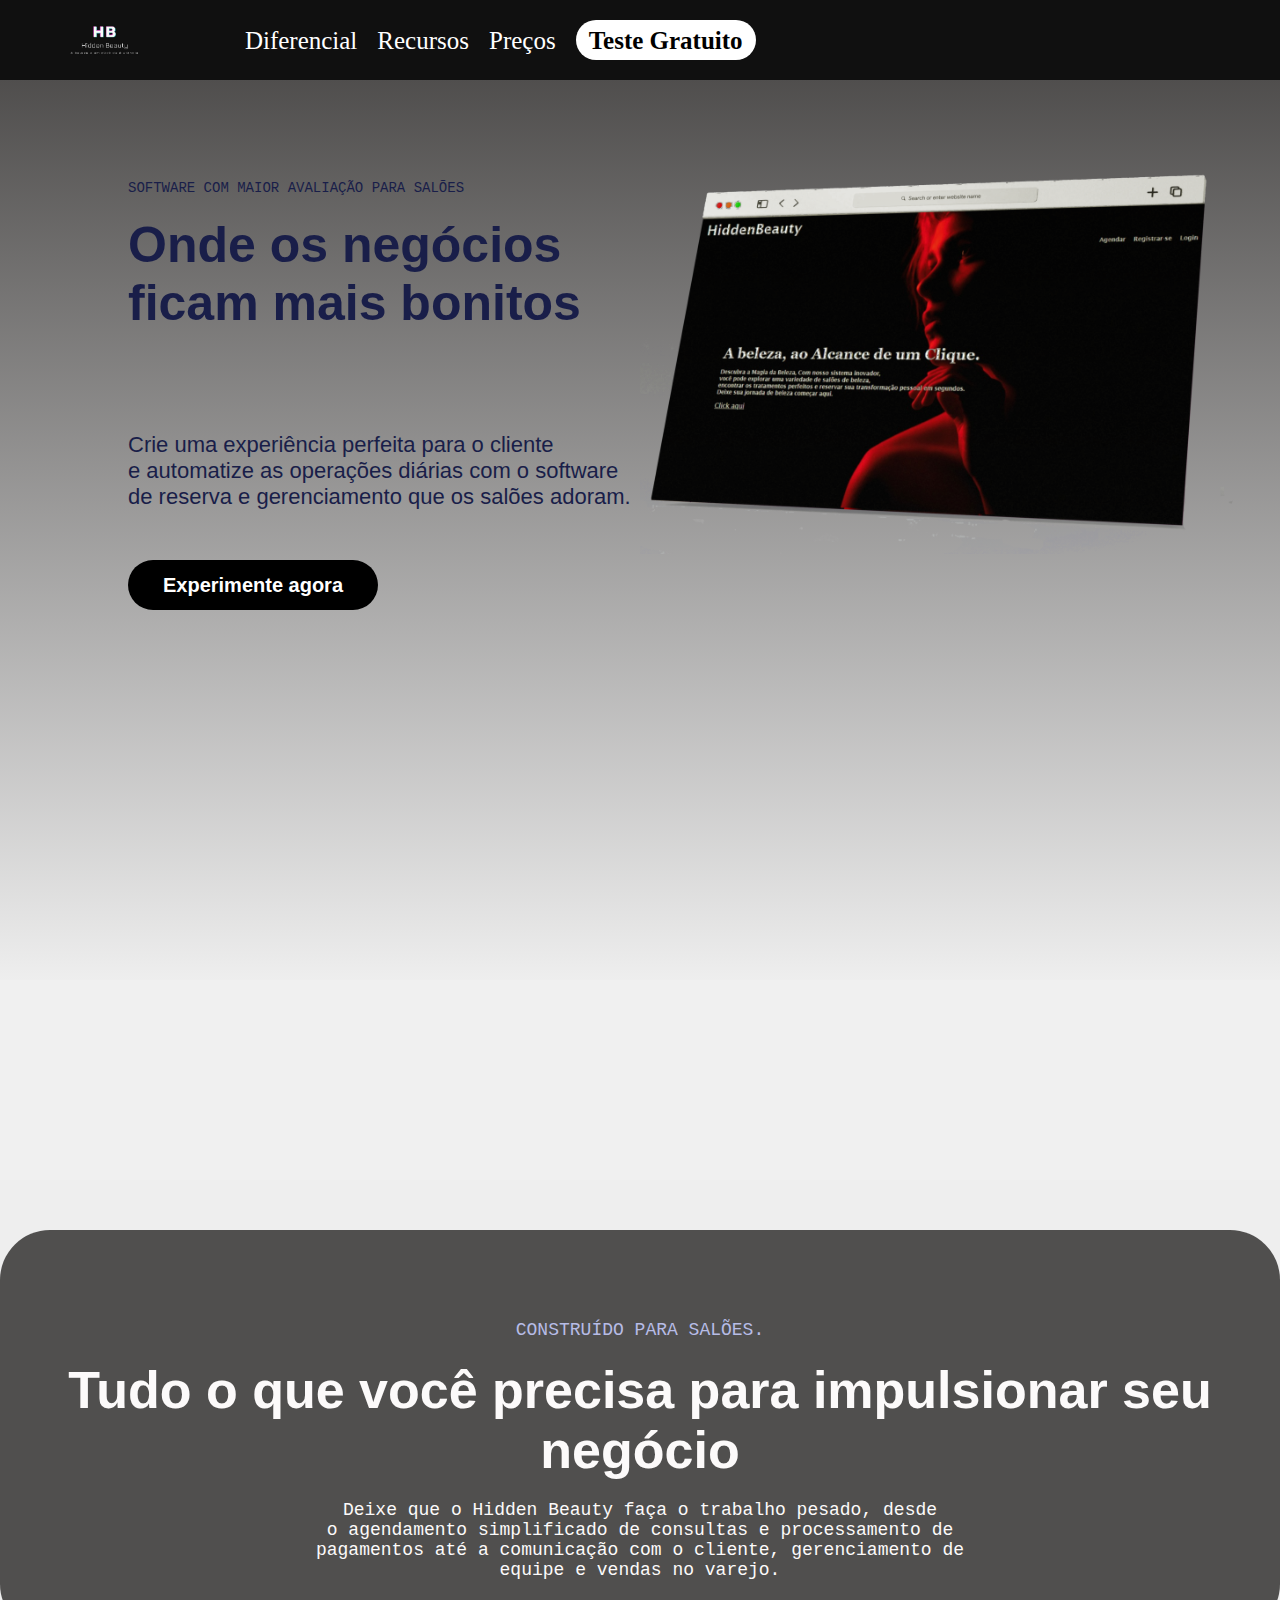
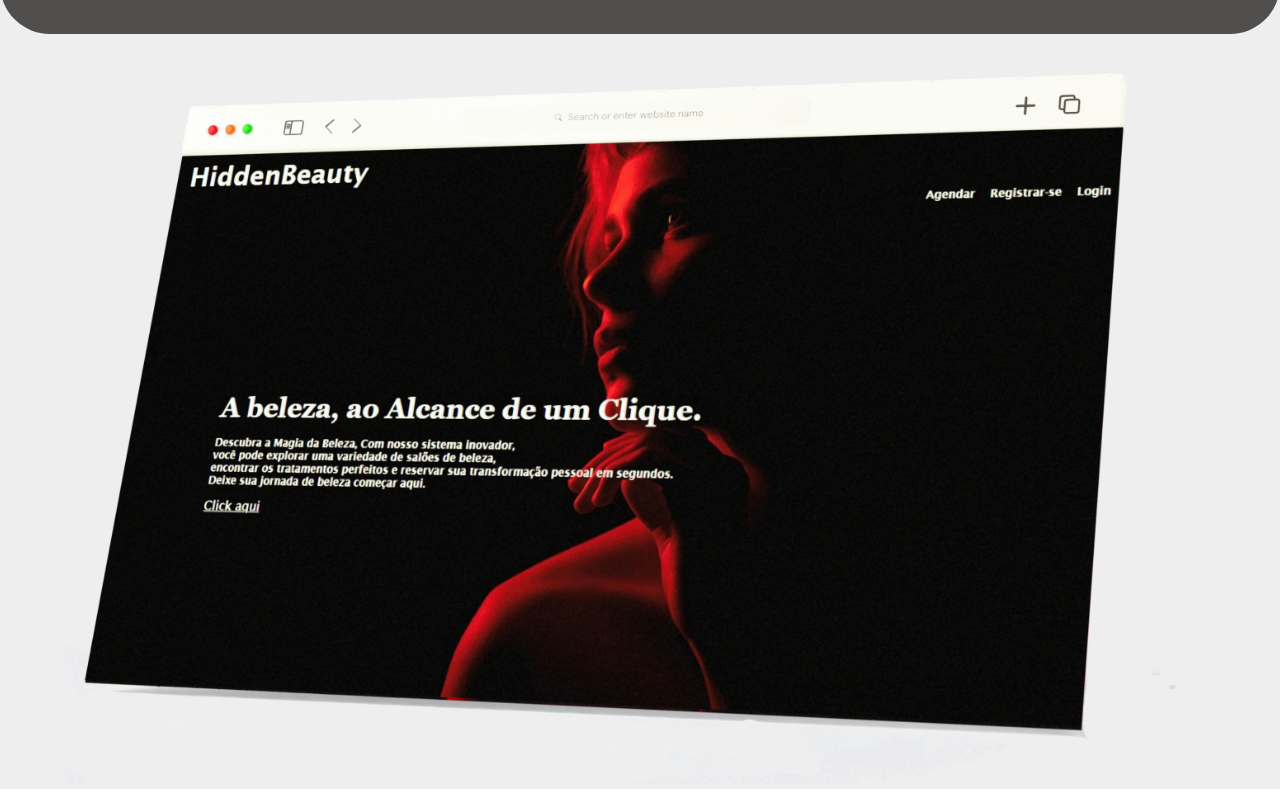
==== index.html @ bb42ccaa "primeiro commit" ====
<!DOCTYPE html>
<html lang="en">
<head>
    <meta charset="UTF-8">
    <meta name="viewport" content="width=device-width, initial-scale=1.0">
    <link rel="icon" href="%PUBLIC_URL%/favicon.ico" />
    <link rel="stylesheet" href='./style.css'/>
    <title>HB | HiddenBeauty</title>
    
</head>
<body>
    <header id="Header">
        <div id="ContentHeader">
            <a href="/index.html"><img id="ImgHeader" src="./assets/Logo.jpeg" alt="logo odf sistem"/></a>
            <nav>
                <a>Diferencial</a>
                <a>Recursos</a>
                <a>Preços</a>
                <a id="TesteGratuito">Teste Gratuito</a>
            </nav>
        </div>
    </header>
    <section id="Primari">
        <div id="TxtPrimari">
            <p>SOFTWARE COM MAIOR AVALIAÇÃO PARA SALÕES</p>
            <h2>Onde os negócios ficam mais bonitos</h2>
            <p id="p2">Crie uma experiência perfeita para o cliente<br/> e automatize as
                operações diárias com o software de reserva e gerenciamento 
                que os salões adoram.
            </p>
            <button id="p3">Experimente agora</button>
        </div>
        <div id="ImgPrimari">
            <img src="./assets/homepropaganda.png" alt="img"/>
        </div>
    </section>
    <div id="Faixas">
        <div class="container">
            <div class="stripe stripe1"></div>
            <div class="stripe stripe2"></div>
          </div>
    </div>
    <section id="Slide">
        <div id="ContendSlide">
            <br/>
            <br/>
            <br/><br/><br/>
            <p>CONSTRUÍDO PARA SALÕES.
            </p>
            <h2>Tudo o que você precisa para impulsionar seu negócio</h2>
            <p id="Sp2">Deixe que o Hidden Beauty faça o trabalho pesado, desde<br/>
                 o agendamento simplificado de consultas e processamento de 
                 <br/>pagamentos até a comunicação com o cliente, gerenciamento de <br/>
                 equipe e vendas no varejo.</p>
                 <br/>
                 <br/>
                 <br/>
        </div>
    </section>
    <div class="slideshow">
        <img src="assets/homepropaganda.png" class="slide" />
        <img src="assets/02.png" class="slide" />
        <img src="assets/03.png" class="slide" />
        <img src="assets/04.png" class="slide" />
        <img src="assets/05.png" class="slide" />
        <img src="assets/06.png" class="slide" />
        <img src="assets/07.png" class="slide" />
    </div>
    <script>
        let currentSlide = 0;
        const slides = document.querySelectorAll('.slide');

        function showSlide(index) {
        slides.forEach((slide, i) => {
            slide.classList.remove('active');
            if (i === index) {
            slide.classList.add('active');
            }
        });
        }

        function nextSlide() {
        currentSlide = (currentSlide + 1) % slides.length;
        showSlide(currentSlide);
        }

        setInterval(nextSlide, 3000); // Muda a cada 2 segundos

        // Inicializar com o primeiro slide ativo
        showSlide(currentSlide);

    </script>
</body>

</html>
---- style.css ----
*{
    margin: 0;
    border: 0;
    padding: 0;
    box-sizing: border-box;
}
body{
    background-color:  #eeeeee;
}
header{
    position: relative;
    background-color: rgba(0, 0, 0, 0.932);
    height: 80px;
}
#ContentHeader {
    width: 90%;
    margin-left: 5%;
    display: flex;
    flex-direction: row;
}
#ImgHeader{
    height: 80px;
}
nav {
    display: flex;
    flex-direction: row;
    justify-content: space-between;
    height: 40px;
    margin-top: 20px;
    margin-left: 100px;
}
nav a {
    padding-top: 7px;
    font-size: 25px;
    font-weight: 500;
    margin-right: 20px;
    color: white;
}
nav a:hover{
    color: rgb(121, 118, 118)
}
#TesteGratuito {
    background-color: white;
    border-radius: 50px;
    color: black;
    text-align: center;
    width: 180px;
    font-weight: 600;
}#TesteGratuito:hover{
    opacity: 50%;
}
@media(max-width: 600px){
    #ContentHeader {
        width: 100%;
    }
    nav {
        margin-left: 0px;
    }
    nav a {
        font-size: 12px;
    }
    #TesteGratuito {
        background-color: white;
        border-radius: 50px;
        color: black;
        text-align: center;
        width: 100px;
        height: 30px;
        font-weight: 900;
        font-size: 18;
    }
}
#Primari {
    background: linear-gradient(to bottom, #353332da, #eeeeee);
    width: 100%;
    height: 100vh;
    display: flex;
    flex-direction: row;
}
#TxtPrimari{
    width: 40%;
    margin-left: 10%;
}#TxtPrimari p {
    margin-top: 100px;
    font-size: 14px;
    color: #191E49;
    font-family: monospace;
}#TxtPrimari h2 {
    margin-top: 20px;
    font-size: 50px;
    color: #191E49;
    font-family: sans-serif;
}#TxtPrimari #p2 {
    font-size: 22px;
    color: #191E49;
    font-family: sans-serif;
    margin-bottom: 50px;
}#TxtPrimari #p3 {
    background-color: black;
    border-radius: 30px;
    width: 250px;
    height: 50px;
    color: white;
    font-size: 20px;
    font-weight: 600;
}#TxtPrimari #p3:hover{
    opacity: 50%;
}
#ImgPrimari{
    width: 40%;
}#ImgPrimari img {
    margin-top: 90px;
    width: 120%;
}
@media(max-width: 800px){
    #Primari {
        display: flex;
        flex-direction: column-reverse;
        height: auto;
    }
    #Primari #TxtPrimari {
        width: 80%;
        margin-left: 10%;
    }#Primari #ImgPrimari {
        margin-top: -50px;
        width: 80%;
        margin-left: 10%;
    }#TxtPrimari p {
        margin-top: 50px;
    }
}
#Faixas {
    background-color: transparent;
    width: 100%;
    display: flex;
    flex-direction: row;
}
/* Estilos básicos do container */
.container {
    position: relative;
    width: 100%;
    height: 200px;
    overflow: hidden; /* Oculta as faixas quando saem da área visível */
    background-color: #f0f0f0;
  }
  
  /* Estilos básicos das faixas */
  .stripe {
    position: absolute;
    width: 100%;
    height: 50px;
    background-color: #353332da; 
    top: 5%; /* Ajusta a posição vertical da primeira faixa */
    left: -100%; /* Inicialmente fora da tela, à esquerda */
    animation: moveStripe 10s linear infinite;
  }
  .stripe2 {
    top: 65%; /* Ajusta a posição vertical da segunda faixa */
    background-color: #d1cccc; /* Cor diferente para a segunda faixa */
    animation-delay: 2.5s; /* Atraso para a segunda faixa começar depois da primeira */
  }
  /* Animação para mover as faixas da esquerda para a direita */
  @keyframes moveStripe {
    0% {
      left: -100%; /* Fora da tela à esquerda */
    }
    100% {
      left: 100%; /* Fora da tela à direita */
    }
  }
  #Slide {
    width: 100%;
    margin-top: 50px;
    background-color: #353332da;
    border-radius: 50px 50px 50px 50px;
}
#Slide p{
    text-align: center;
    font-size: 18px;
    font-family: monospace;
    color: #B7BCE6;
}
#Slide h2 {
    margin-top: 20px;
    text-align: center;
    font-size: 52px;
    font-family: sans-serif;
    color: #FCFAFA;
}
#Slide #Sp2 {
    margin-top: 20px;
    text-align: center;
    color: #FCFAFA;
}
.slideshow {
    margin-top: 30px;
    width: 100%;
    max-width: 600px; /* Ajuste para o tamanho desejado */
    height: 400px; /* Ajuste para o tamanho desejado */
    overflow: hidden;
  }
  
  .slide {
    position: absolute;
    margin-left: 5%;
    width: 90%;
    height: 80%;
    opacity: 0;
    transition: opacity 2s ease-in-out;
  }
  
  .active {
    opacity: 1;
  }
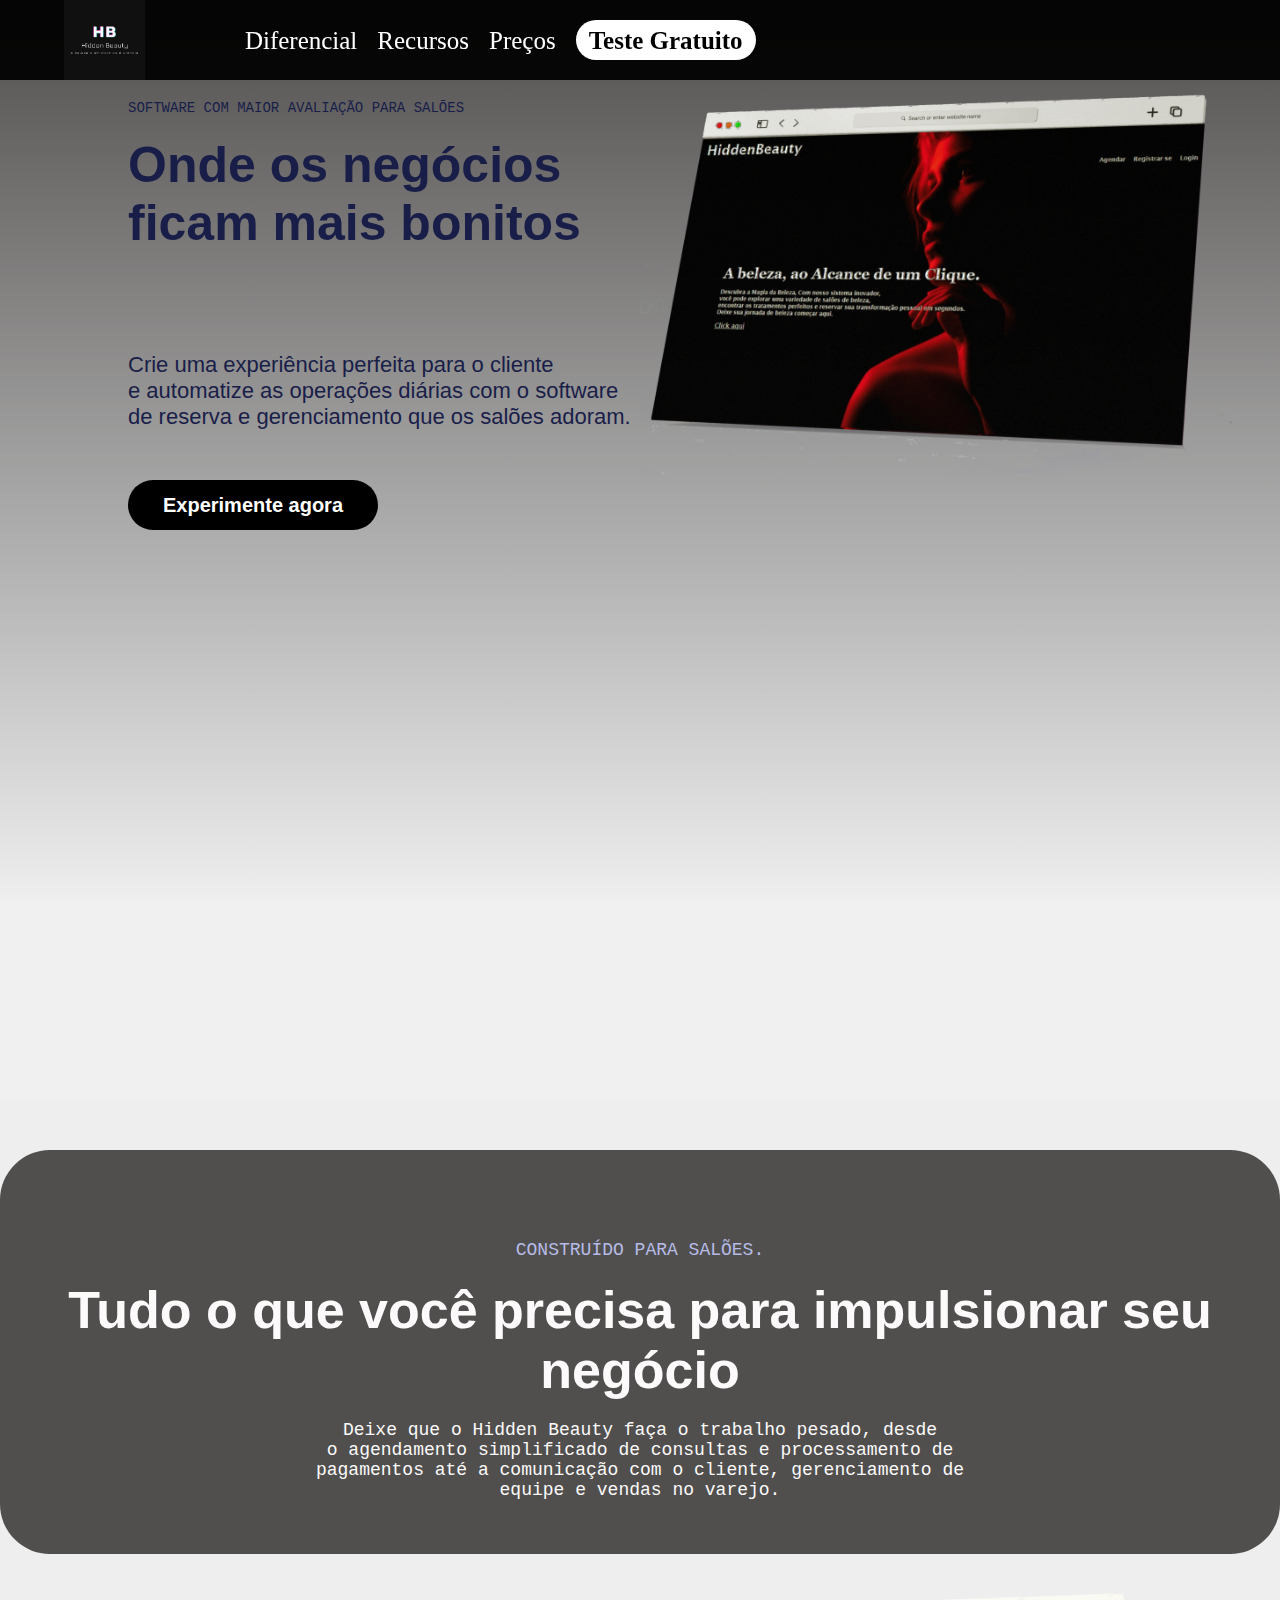
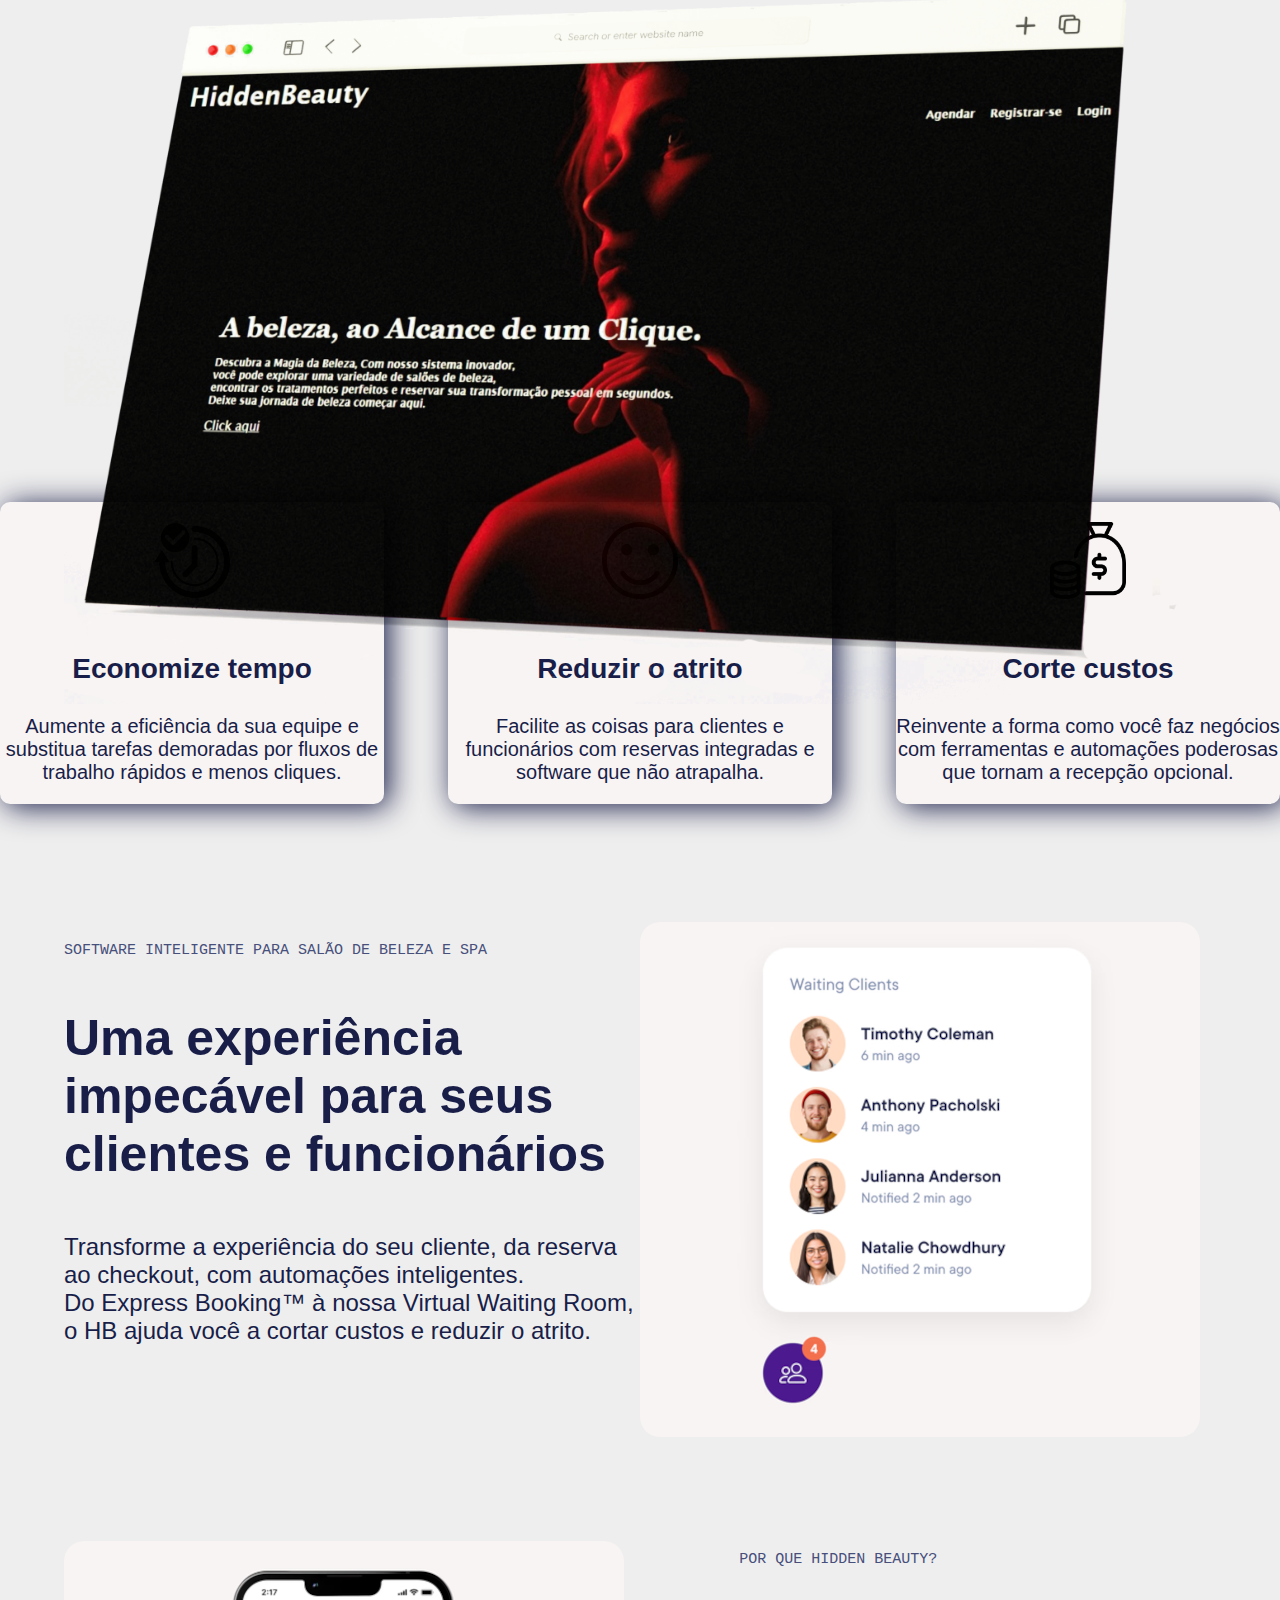
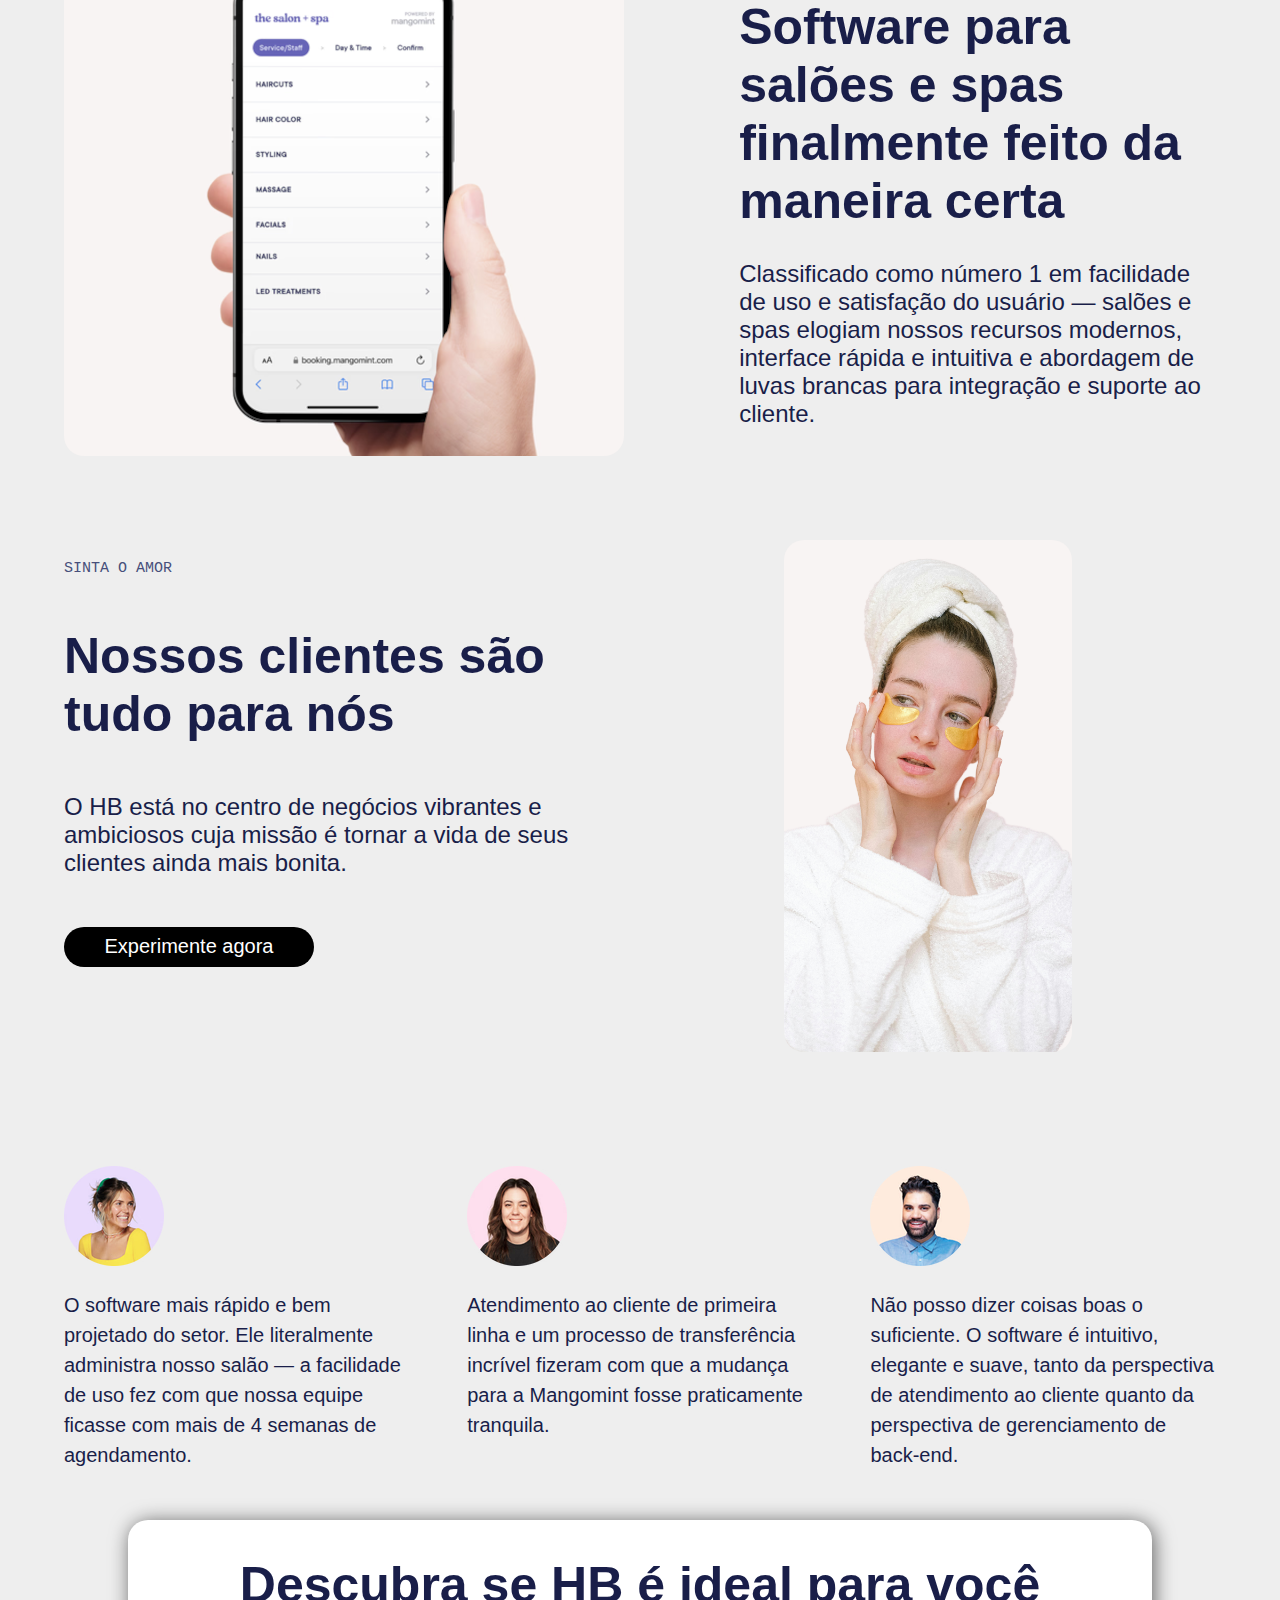
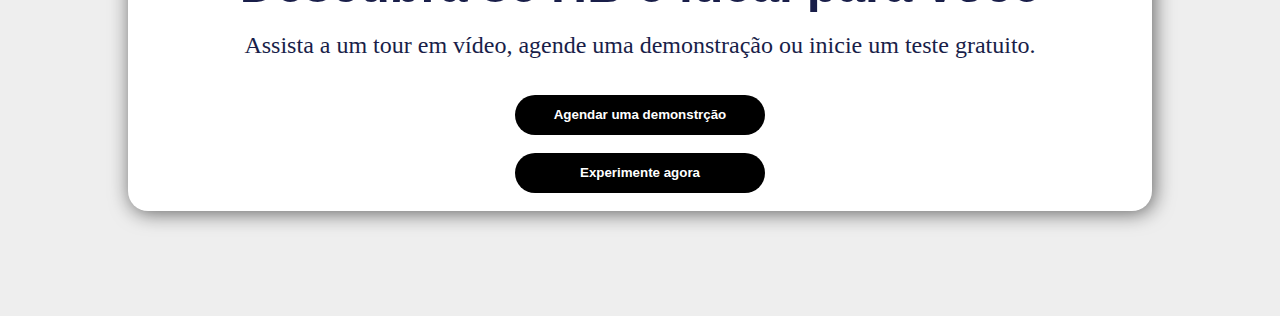
==== commit fc308dd2: "segundo commit" ====
--- a/index.html
+++ b/index.html
@@ -65,7 +65,154 @@
         <img src="assets/05.png" class="slide" />
         <img src="assets/06.png" class="slide" />
         <img src="assets/07.png" class="slide" />
-    </div>
+    </div><br/>
+    <div id="TimeMoney">
+        <div class="ElementTimeMoney">
+            <img src="assets/time.png"/>
+            <p class="TMp1">Economize tempo</p>
+            <p class="TMp2">
+                Aumente a eficiência da sua equipe e 
+                substitua tarefas demoradas por 
+                fluxos de trabalho rápidos e menos cliques.
+            </p>
+        </div>
+        <div class="ElementTimeMoney">
+            <img src="assets/sorriso.png"/>
+            <p class="TMp1">Reduzir o atrito</p>
+            <p class="TMp2">
+                Facilite as coisas para clientes 
+                e funcionários com reservas integradas 
+                e software que não atrapalha.
+            </p>
+        </div>
+        <div class="ElementTimeMoney">
+            <img src="assets/money-bag.png"/>
+            <p class="TMp1">Corte custos</p>
+            <p class="TMp2">
+                Reinvente a forma como você faz 
+                negócios com ferramentas e automações poderosas 
+                que tornam a recepção opcional.
+            </p>
+        </div>
+    </div>
+    <br/>
+    <div id="XP">
+        <div id="XPTXT">
+            <p id="XPp1">
+                SOFTWARE INTELIGENTE PARA SALÃO DE BELEZA E SPA
+
+            </p>
+            <p id="XPp2">
+                Uma experiência<br/> 
+                impecável para seus<br/> 
+                clientes e funcionários
+            </p>
+            <p id="XPp3">
+                Transforme a experiência do seu cliente, 
+                da reserva <br/>ao checkout, com automações 
+                inteligentes. <br/>Do Express Booking™ à nossa Virtual 
+                Waiting Room, o HB ajuda 
+                você a cortar custos e reduzir o atrito.
+            </p>
+        </div>
+        <div id="XPIMG">
+            <img src="assets/clientes.png" alt="img"/>
+        </div>
+    </div>
+    <div id="TheBest">
+        <div id="Phone">
+            <img src="./assets/phone.png" alt="Phone">
+        </div>
+        <div id="TBTXT">
+            <p id="TBP1">
+                POR QUE HIDDEN BEAUTY?
+            </p>
+            <p id="TBP2">
+                Software para salões e spas finalmente feito da maneira certa
+            </p>
+            <p id="TBP3">
+                Classificado como número 1 em 
+                facilidade de uso e satisfação do 
+                usuário — salões e spas elogiam 
+                nossos recursos modernos, interface
+                 rápida e intuitiva e abordagem de 
+                 luvas brancas para integração e suporte ao cliente.
+            </p>
+        </div>
+    </div>
+    <div id="Amor">
+        <div id="ATXT">
+            <p id="AP1">
+                SINTA O AMOR
+            </p>
+            <p id="AP2">
+                Nossos clientes são tudo para nós
+            </p>
+            <p id="AP3">
+                O HB está no centro de negócios 
+                vibrantes e ambiciosos cuja missão é 
+                tornar a vida de seus clientes ainda mais bonita.
+            </p>
+            <button id="BtnAmor">Experimente agora</button>
+        </div>
+        <div id="AImg">
+            <img src="./assets/amor.png" alt="img" />
+        </div>
+    </div>
+    <div id="Depoimento">
+        <div>
+            <img src="./assets/kaylee.png" alt="img"/>
+            <p class="DepoimentoP">
+                O software mais rápido e bem projetado do 
+                setor. Ele literalmente administra nosso
+                 salão — a facilidade de uso fez com que nossa 
+                 equipe ficasse com mais de 4 semanas de agendamento.
+            </p>
+        </div>
+        <div>
+            <img src="./assets/tina.png" alt="img"/>
+            <p class="DepoimentoP">
+                Atendimento ao cliente de primeira 
+                linha e um processo de transferência 
+                incrível fizeram com que a mudança para a Mangomint
+                 fosse praticamente tranquila.
+            </p>
+        </div>
+        <div>
+            <img src="./assets/warren.png" alt="img"/>
+            <p class="DepoimentoP">
+                Não posso dizer coisas boas o suficiente. O 
+                software é intuitivo, elegante e suave, 
+                tanto da perspectiva de atendimento ao 
+                cliente quanto da perspectiva de 
+                gerenciamento de back-end.
+            </p>
+        </div>
+    </div>
+    <div id="Teste">
+        <div id="TestContent">
+            <br/><br/>
+            <h1>Descubra se HB é ideal para você</h1>
+            <br/>
+            <p>Assista a um tour em vídeo, agende uma demonstração ou inicie um teste gratuito.</p>
+            <br/><br/><div id="buttons">
+                <button>Agendar uma demonstrção</button><br/><br/>  
+                <button>Experimente agora</button>
+                <br/>
+                <br/>
+            </div>
+        </div>
+    </div>
+
+
+
+
+
+
+
+
+
+
     <script>
         let currentSlide = 0;
         const slides = document.querySelectorAll('.slide');
--- a/style.css
+++ b/style.css
@@ -8,7 +8,11 @@
     background-color:  #eeeeee;
 }
 header{
-    position: relative;
+    position: fixed;
+    top: 0;
+    left: 0;
+    width: 100%;
+    z-index: 1000;
     background-color: rgba(0, 0, 0, 0.932);
     height: 80px;
 }
@@ -124,7 +128,7 @@
     }#Primari #ImgPrimari {
         margin-top: -50px;
         width: 80%;
-        margin-left: 10%;
+        margin-left: 20px;
     }#TxtPrimari p {
         margin-top: 50px;
     }
@@ -208,8 +212,254 @@
     opacity: 0;
     transition: opacity 2s ease-in-out;
   }
+  @media(max-width: 800px){
+    .slide {
+        height: 60%;
+      }
+  }
   
   .active {
     opacity: 1;
   }
-  +
+#TimeMoney {
+    width: 100%;
+    margin-top: 100px;
+    display: flex;
+    flex-direction: row;
+    justify-content: space-between;
+}
+.ElementTimeMoney{
+    background-color: #f8f4f3;
+    width: 30%;
+    text-align: center;
+    border-radius: 10px;
+    box-shadow: 5px 3px 30px #191E49;
+}
+.ElementTimeMoney img {
+    margin-top: 20px;
+    width: 20%;
+    margin-bottom: 50px;
+}
+.TMp1{
+    font-size: 28px;
+    font-family: sans-serif;
+    color: #191E49;
+    font-weight: 600;
+}
+.TMp2{
+    margin-top: 30px;
+    font-size: 20px;
+    font-family: sans-serif;
+    color: #191E49;
+    margin-bottom: 20px;  
+}
+@media(max-width: 800px){
+    #TimeMoney {
+        width: 100%;
+        margin-top: 100px;
+        display: flex;
+        flex-direction: column;
+    }
+    .ElementTimeMoney{
+        width: 80%;
+        margin-left: 10%;
+        margin-bottom: 50px;
+    }
+
+}
+#XP {
+    margin-top: 100px;
+    width: 90%;
+    margin-left: 5%;
+    display: flex;
+    flex-direction: row;
+}
+#XPTXT {
+    width: 50%;
+}#XPTXT #XPp1 {
+    font-size: 15px;
+    font-family: monospace;
+    margin-top: 20px;
+    color: #474F7B;
+    margin-bottom: 50px;
+}#XPTXT #XPp2 {
+    font-size: 50px;
+    font-weight: 600;
+    font-family: sans-serif;
+    color: #191E49;
+    margin-bottom: 50px;
+}#XPTXT #XPp3 {
+    font-size: 24px;
+    font-family: sans-serif;
+    color: #191E49;
+}
+#XPIMG img{ 
+    border-radius: 20px;
+}
+@media(max-width: 800px){
+    #XP {
+        flex-direction: column;
+    }#XPTXT {
+        width: 80%;
+        margin-left: 10%;
+    }#XPTXT #XPp2 {
+        font-size: 50px;
+    }#XPIMG {
+        margin-top: 30px;
+        width: 100%;
+    }#XPIMG img {
+        width: 100%;
+    }
+}
+#TheBest {
+    margin-top: 100px;
+    width: 90%;
+    margin-left: 5%;
+    display: flex;
+    flex-direction: row;
+}
+#TheBest #Phone img {
+    border-radius: 20px;
+}
+#TBTXT{
+    margin-left: 10%;
+}#TBTXT #TBP1{
+    margin-top: 10px;
+    font-size: 15px;
+    font-family: monospace;
+    color: #474F7B;
+}#TBTXT #TBP2 {
+    margin-top:  30px;
+    margin-bottom: 30px;
+    font-size: 50px;
+    font-weight: 600;
+    font-family: sans-serif;
+    color: #191E49;
+}#TBTXT #TBP3 {
+    margin-top:  30px;
+    margin-bottom: 30px;
+    font-size: 24px;
+    font-family: sans-serif;
+    color: #191E49;
+}
+@media(max-width:800px){
+    #TheBest {
+        display: flex;
+        flex-direction: column;
+    }#TheBest #Phone{
+        width: 100%;
+    } #TheBest #Phone img{
+        width: 100%;
+    } 
+}
+#Amor {
+    margin-top: 50px;
+    width: 90%;
+    margin-left: 5%;
+    display: flex;
+    flex-direction: row;
+}#ATXT {
+    width: 50%;
+}#ATXT #AP1 {
+    font-size: 15px;
+    font-family: monospace;
+    margin-top: 50px;
+    margin-bottom: 50px;
+    color: #474F7B;
+}#ATXT #AP2 {
+    font-size: 50px;
+    font-family: sans-serif;
+    font-weight: 600;
+    margin-top: 50px;
+    margin-bottom: 50px;
+    color: #191E49;
+}#ATXT #AP3 {
+    font-size: 24px;
+    font-family: sans-serif;
+    margin-top: 50px;
+    margin-bottom: 50px;
+    color: #191E49;
+}#ATXT #BtnAmor {
+    width: 250px;
+    background-color: black;
+    font-size: 20px;
+    color: white;
+    height: 40px;
+    border-radius: 20px;
+}
+#AImg {
+    width: 50%;
+    text-align: center;
+}#AImg img {
+    margin-top: 30px;
+    width: 50%;
+    border-radius: 20px;
+}
+@media(max-width: 800px) {
+    #Amor {
+        display: flex;
+        flex-direction: column;
+        margin-bottom: 50px;
+    }#ATXT {
+        margin-left: 5%;
+        width: 90%;
+    }#AImg {
+        display: none;
+    }
+}
+#Depoimento {
+    margin-top: 100px;
+    width: 90%;
+    margin-left: 5%;
+    display: flex;
+    flex-direction: row;
+    justify-content: space-between;
+} #Depoimento div{
+    width: 30%;
+} #Depoimento div img {
+    margin-top: 10px;
+    margin-bottom: 20px;
+}#Depoimento div .DepoimentoP {
+    font-size: 20px;
+    font-family: sans-serif;
+    color: #191E49;
+    line-height: 30px;
+}
+@media(max-width: 800px){
+    #Depoimento {
+        display: flex;
+        flex-direction: column;
+    } #Depoimento div{
+        width: 80%;
+        margin-left: 10%;
+        margin-bottom: 30px;
+    }
+}
+#Teste {
+    border-radius: 20px;
+    text-align: center;
+    margin-top: 50px;
+    width: 80%;
+    margin-left: 10%;
+    background-color: white;
+    box-shadow: 2px 2px 20px rgba(0, 0, 0, 0.596);
+    margin-bottom: 100px;
+}#TestContent h1 {
+    font-size: 50px;
+    font-family: sans-serif;
+    color: #191E49;
+}#TestContent p {
+    font-size: 24px;
+    color: #191E49;
+}#TestContent #buttons button{
+    width: 250px;
+    height: 40px;
+    border-radius: 20px;
+    color: white;
+    background-color: black;
+    font-weight: 600;
+}#TestContent #buttons button:hover {
+    opacity: 70%;
+}
+
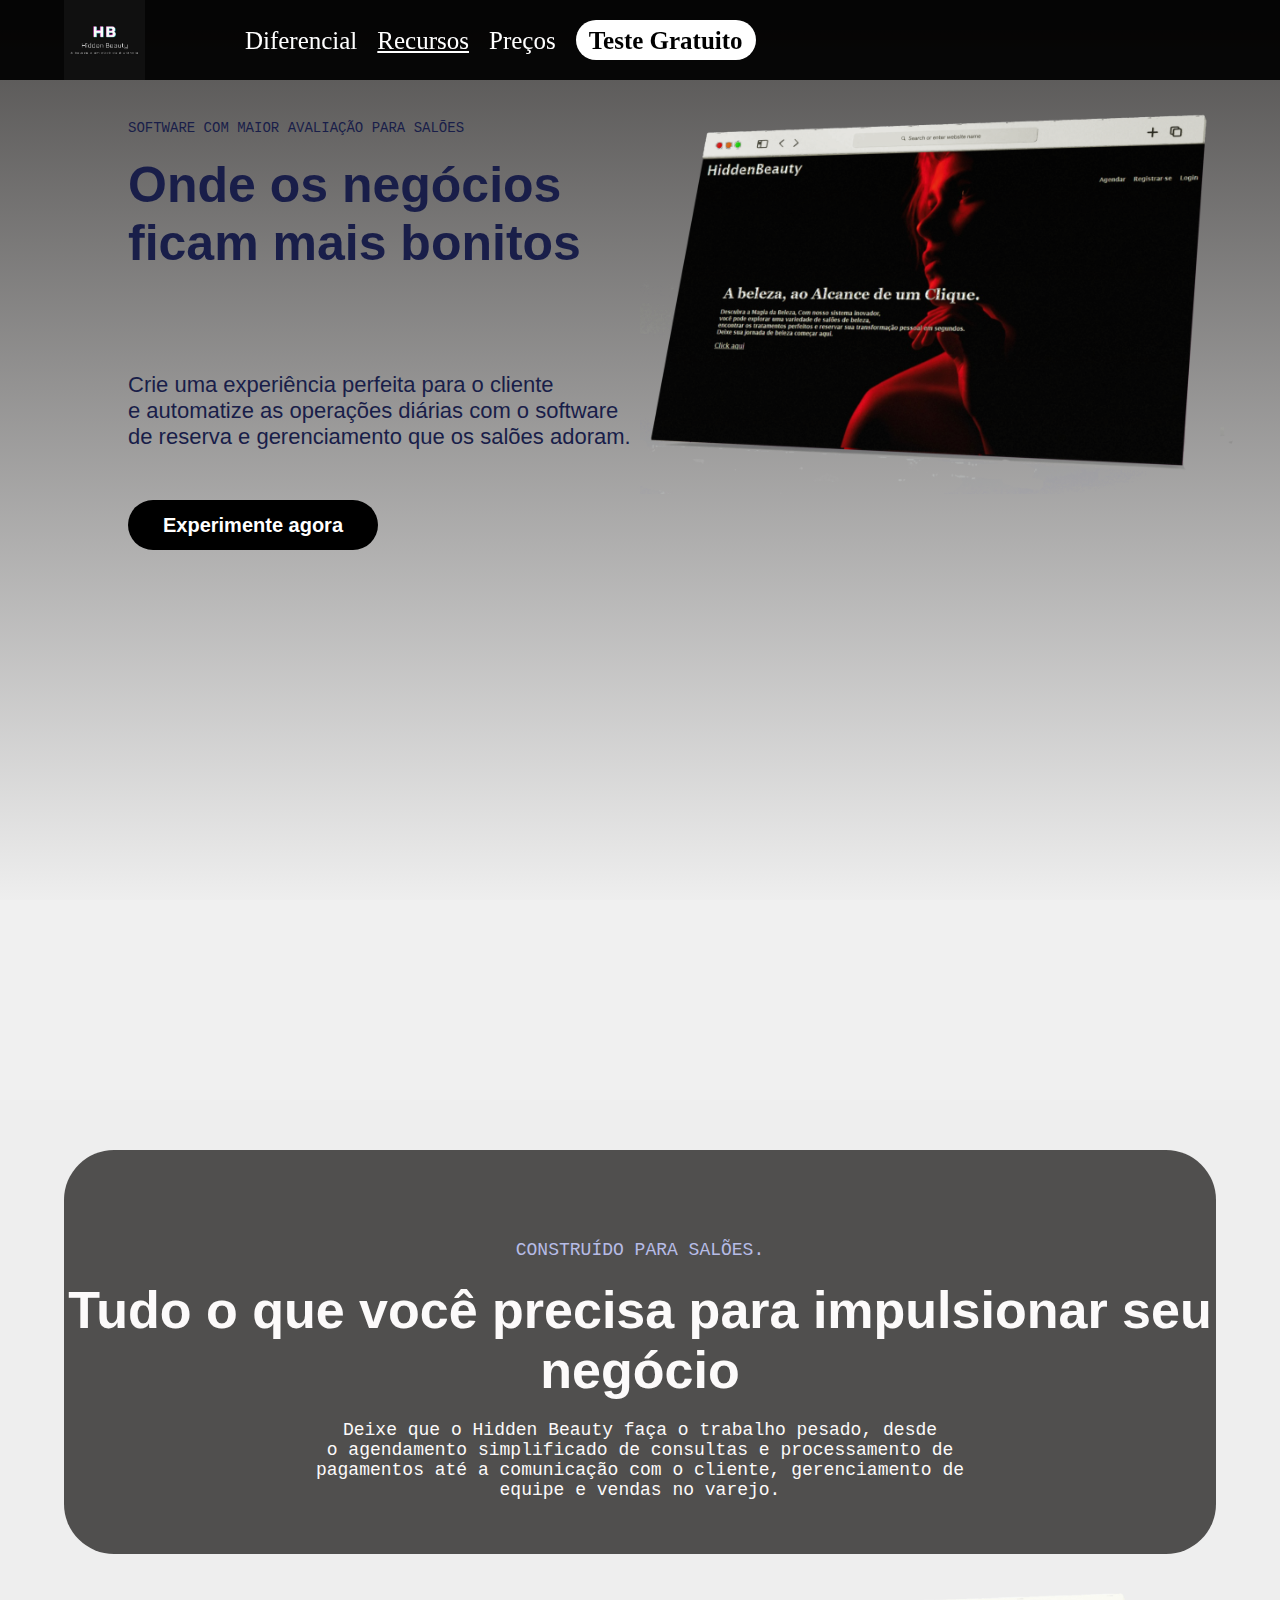
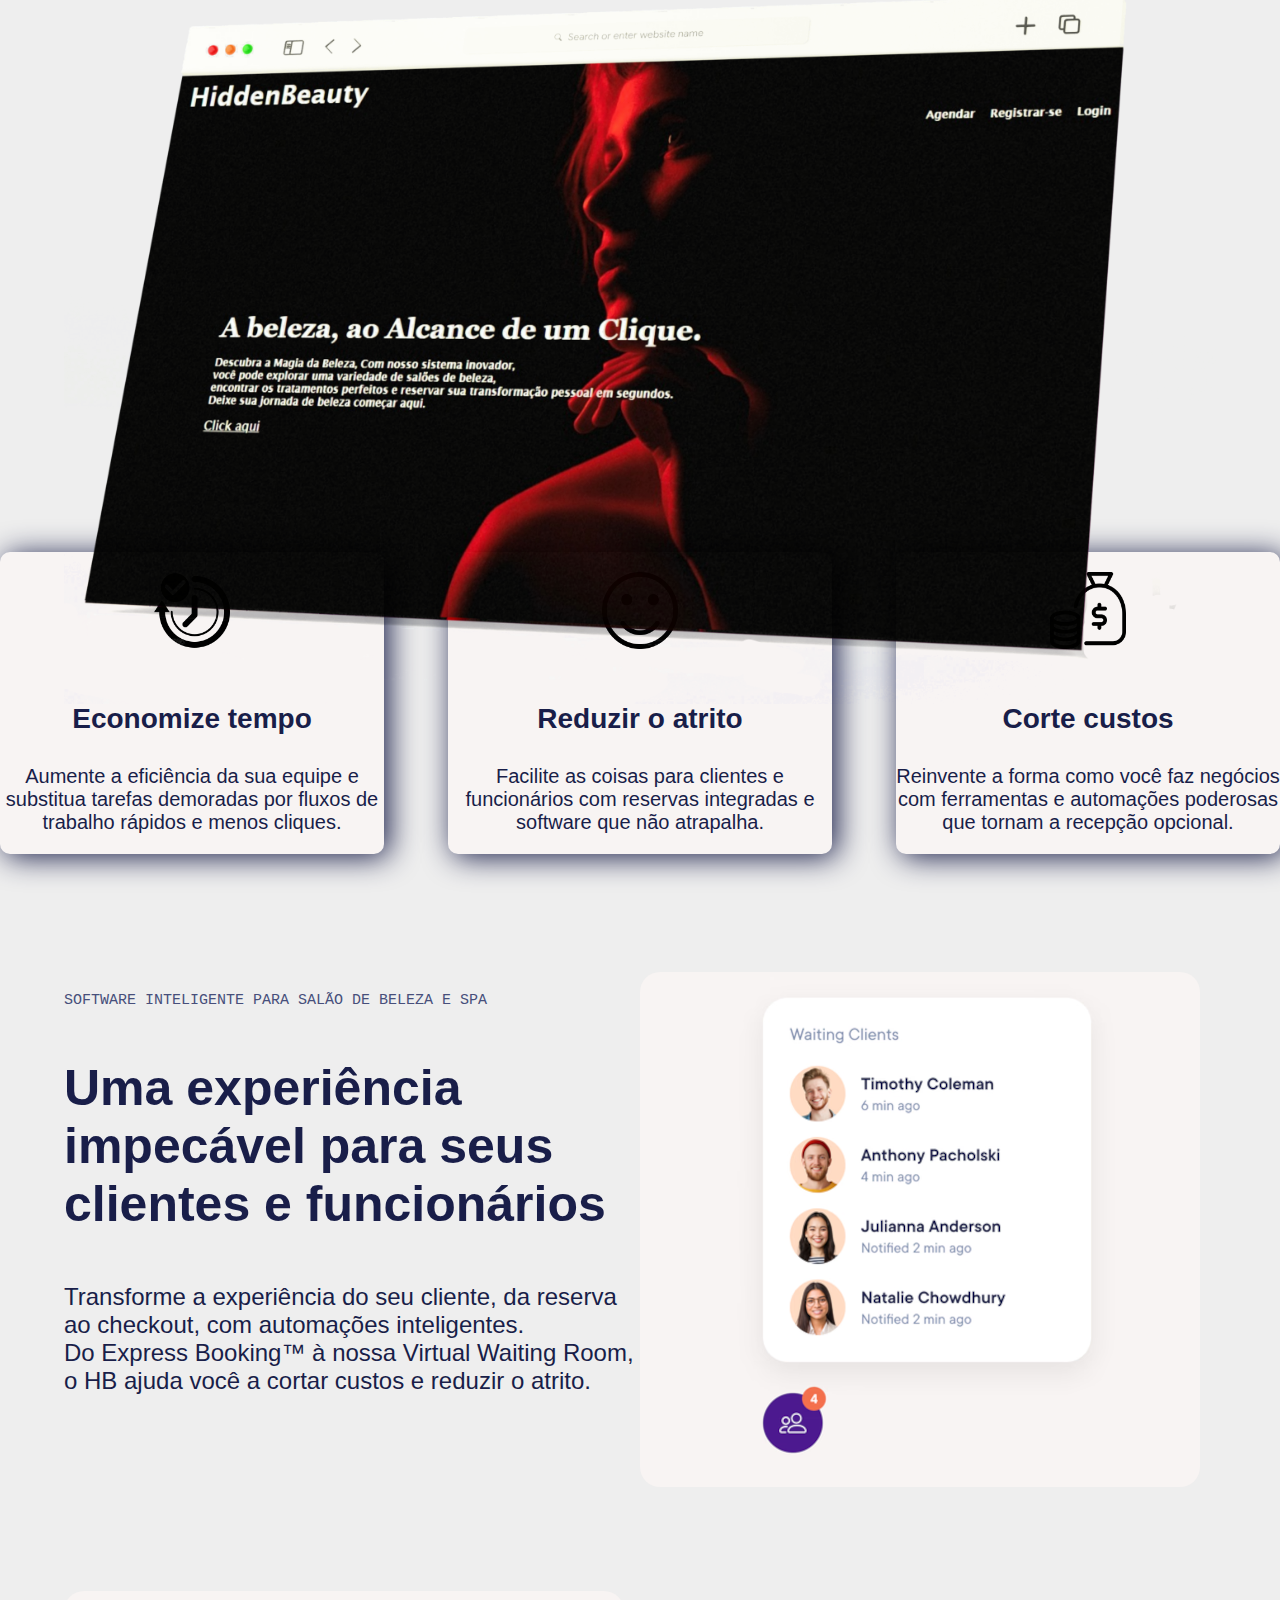
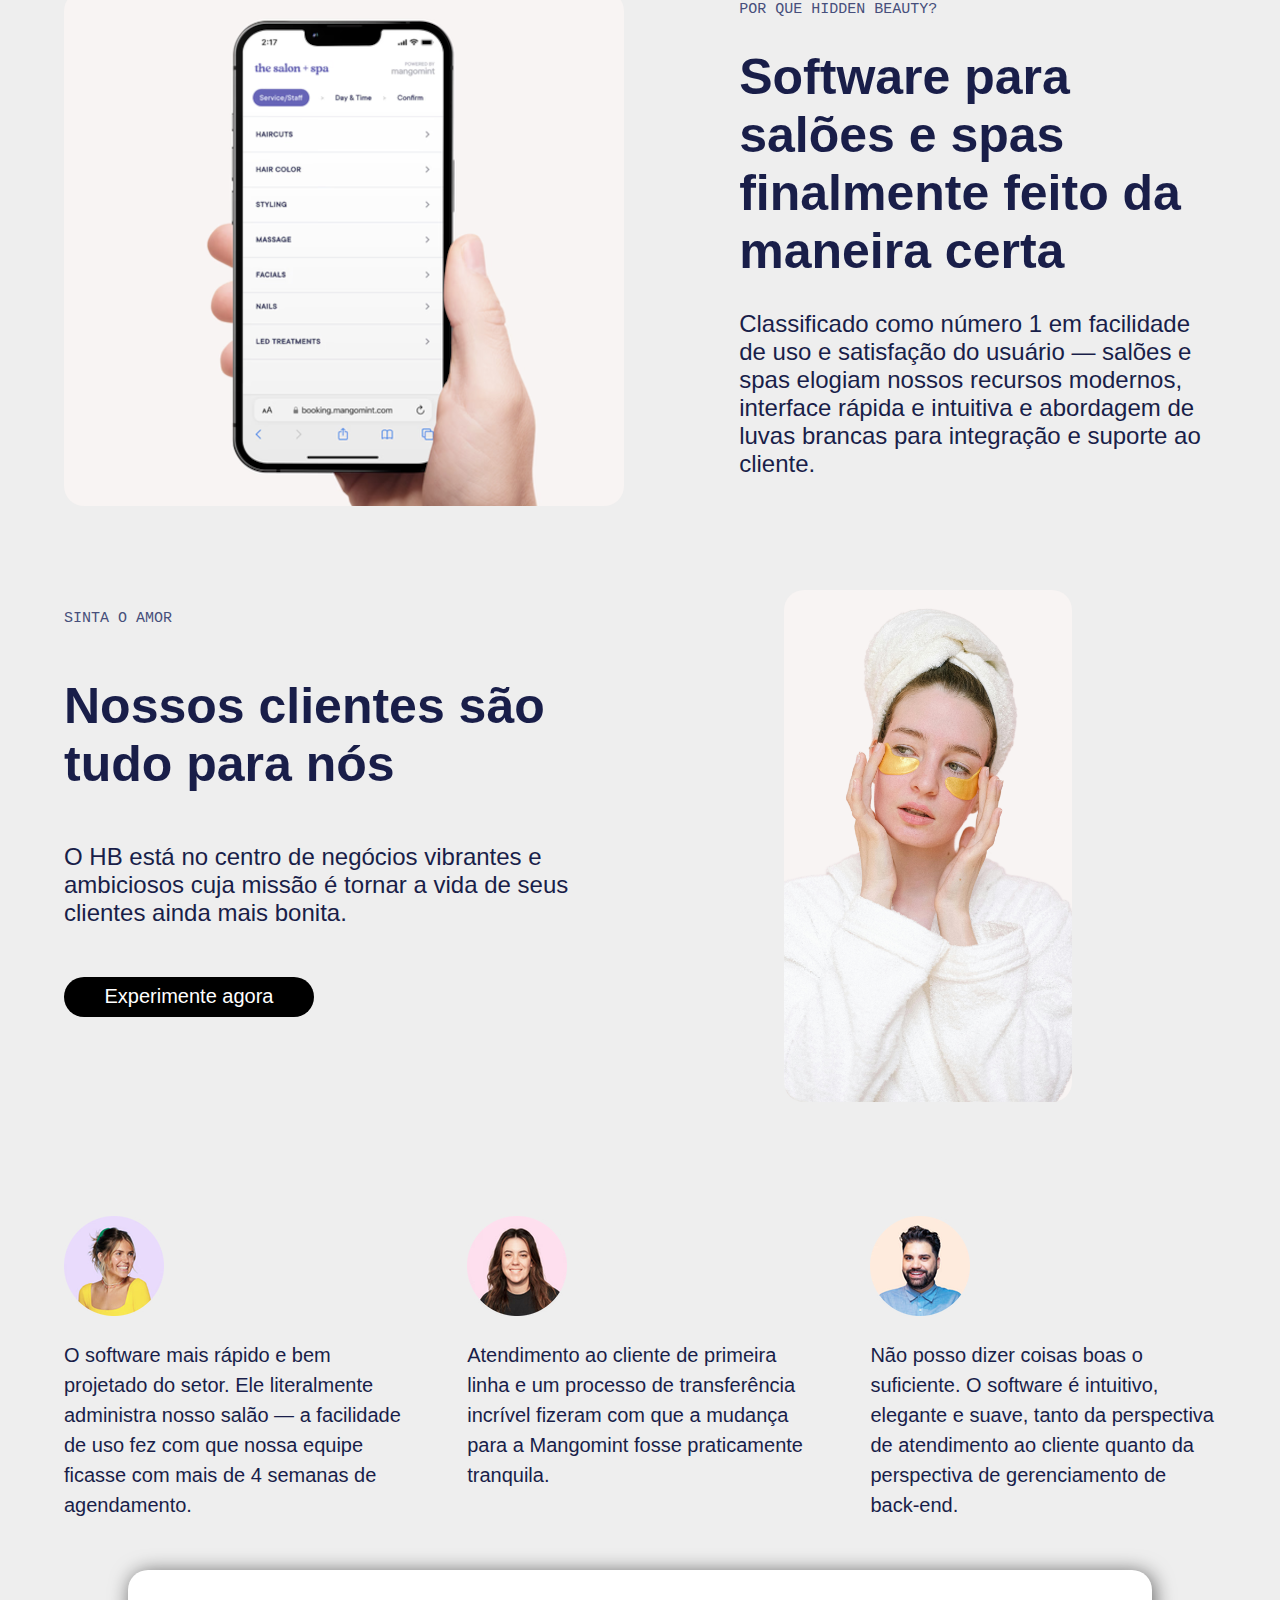
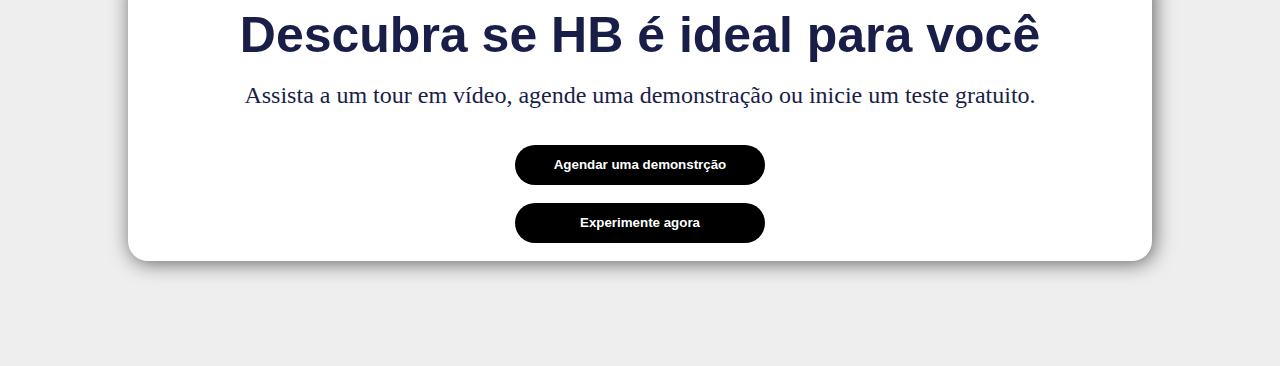
==== commit 6e355b61: "update" ====
--- a/index.html
+++ b/index.html
@@ -14,9 +14,9 @@
             <a href="/index.html"><img id="ImgHeader" src="./assets/Logo.jpeg" alt="logo odf sistem"/></a>
             <nav>
                 <a>Diferencial</a>
-                <a>Recursos</a>
+                <a href="#TimeMoney">Recursos</a>
                 <a>Preços</a>
-                <a id="TesteGratuito">Teste Gratuito</a>
+                <a onclick="Link()" id="TesteGratuito">Teste Gratuito</a>
             </nav>
         </div>
     </header>
@@ -28,7 +28,7 @@
                 operações diárias com o software de reserva e gerenciamento 
                 que os salões adoram.
             </p>
-            <button id="p3">Experimente agora</button>
+            <button onclick="Link()" id="p3">Experimente agora</button>
         </div>
         <div id="ImgPrimari">
             <img src="./assets/homepropaganda.png" alt="img"/>
@@ -196,8 +196,8 @@
             <br/>
             <p>Assista a um tour em vídeo, agende uma demonstração ou inicie um teste gratuito.</p>
             <br/><br/><div id="buttons">
-                <button>Agendar uma demonstrção</button><br/><br/>  
-                <button>Experimente agora</button>
+                <button onclick="Link()" >Agendar uma demonstrção</button><br/><br/>  
+                <button onclick="Link()" >Experimente agora</button>
                 <br/>
                 <br/>
             </div>
@@ -236,6 +236,10 @@
         // Inicializar com o primeiro slide ativo
         showSlide(currentSlide);
 
+        function Link(){
+            window.location.href = 'https://wa.me/5511932223533/?text=Olá,%20vim%20através%20do%20site%20Hidden%20Beauty,%20fiquei%20interessado%20e%20gostaria%20de%20mais%20informações.';
+        }
+
     </script>
 </body>
 
--- a/style.css
+++ b/style.css
@@ -84,6 +84,7 @@
 #TxtPrimari{
     width: 40%;
     margin-left: 10%;
+    margin-top: 20px;
 }#TxtPrimari p {
     margin-top: 100px;
     font-size: 14px;
@@ -111,6 +112,7 @@
     opacity: 50%;
 }
 #ImgPrimari{
+    margin-top: 20px;
     width: 40%;
 }#ImgPrimari img {
     margin-top: 90px;
@@ -126,7 +128,6 @@
         width: 80%;
         margin-left: 10%;
     }#Primari #ImgPrimari {
-        margin-top: -50px;
         width: 80%;
         margin-left: 20px;
     }#TxtPrimari p {
@@ -173,7 +174,8 @@
     }
   }
   #Slide {
-    width: 100%;
+    width: 90%;
+    margin-left: 5%;
     margin-top: 50px;
     background-color: #353332da;
     border-radius: 50px 50px 50px 50px;
@@ -224,7 +226,7 @@
 
 #TimeMoney {
     width: 100%;
-    margin-top: 100px;
+    margin-top: 150px;
     display: flex;
     flex-direction: row;
     justify-content: space-between;
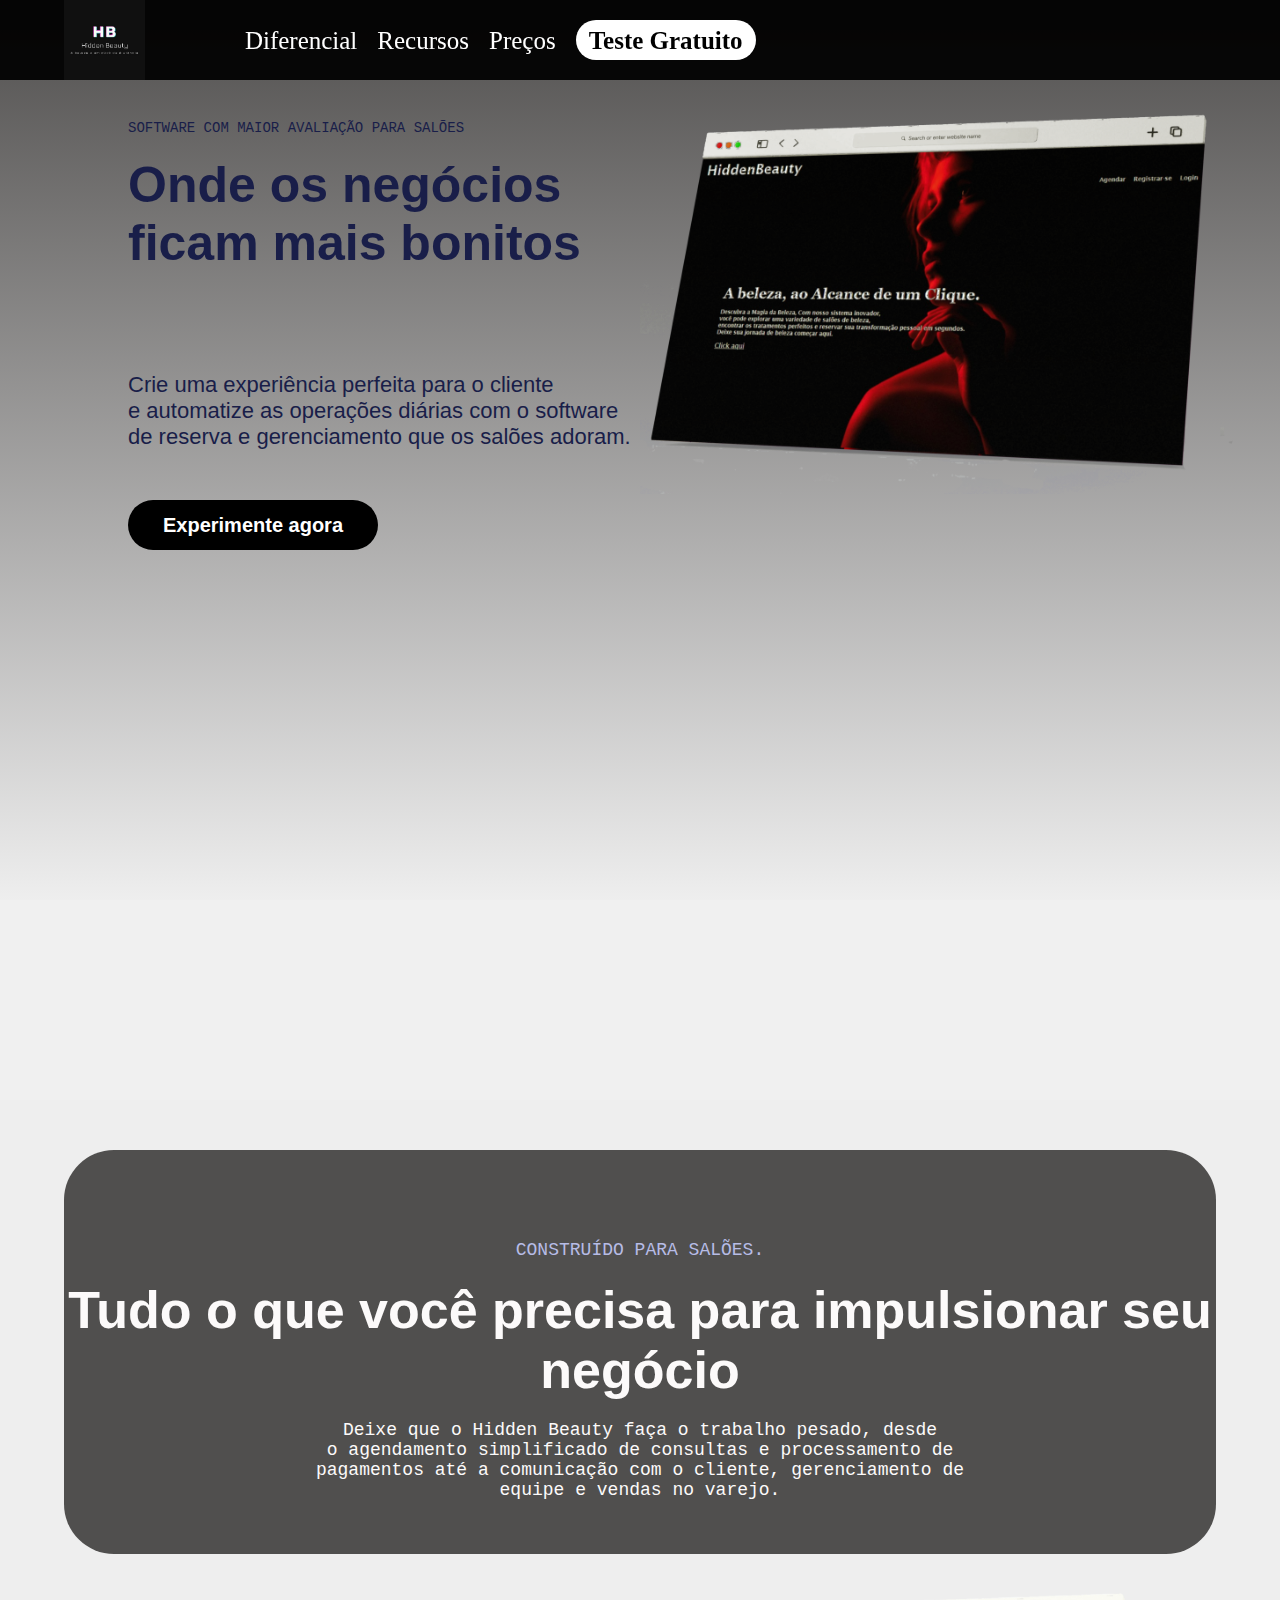
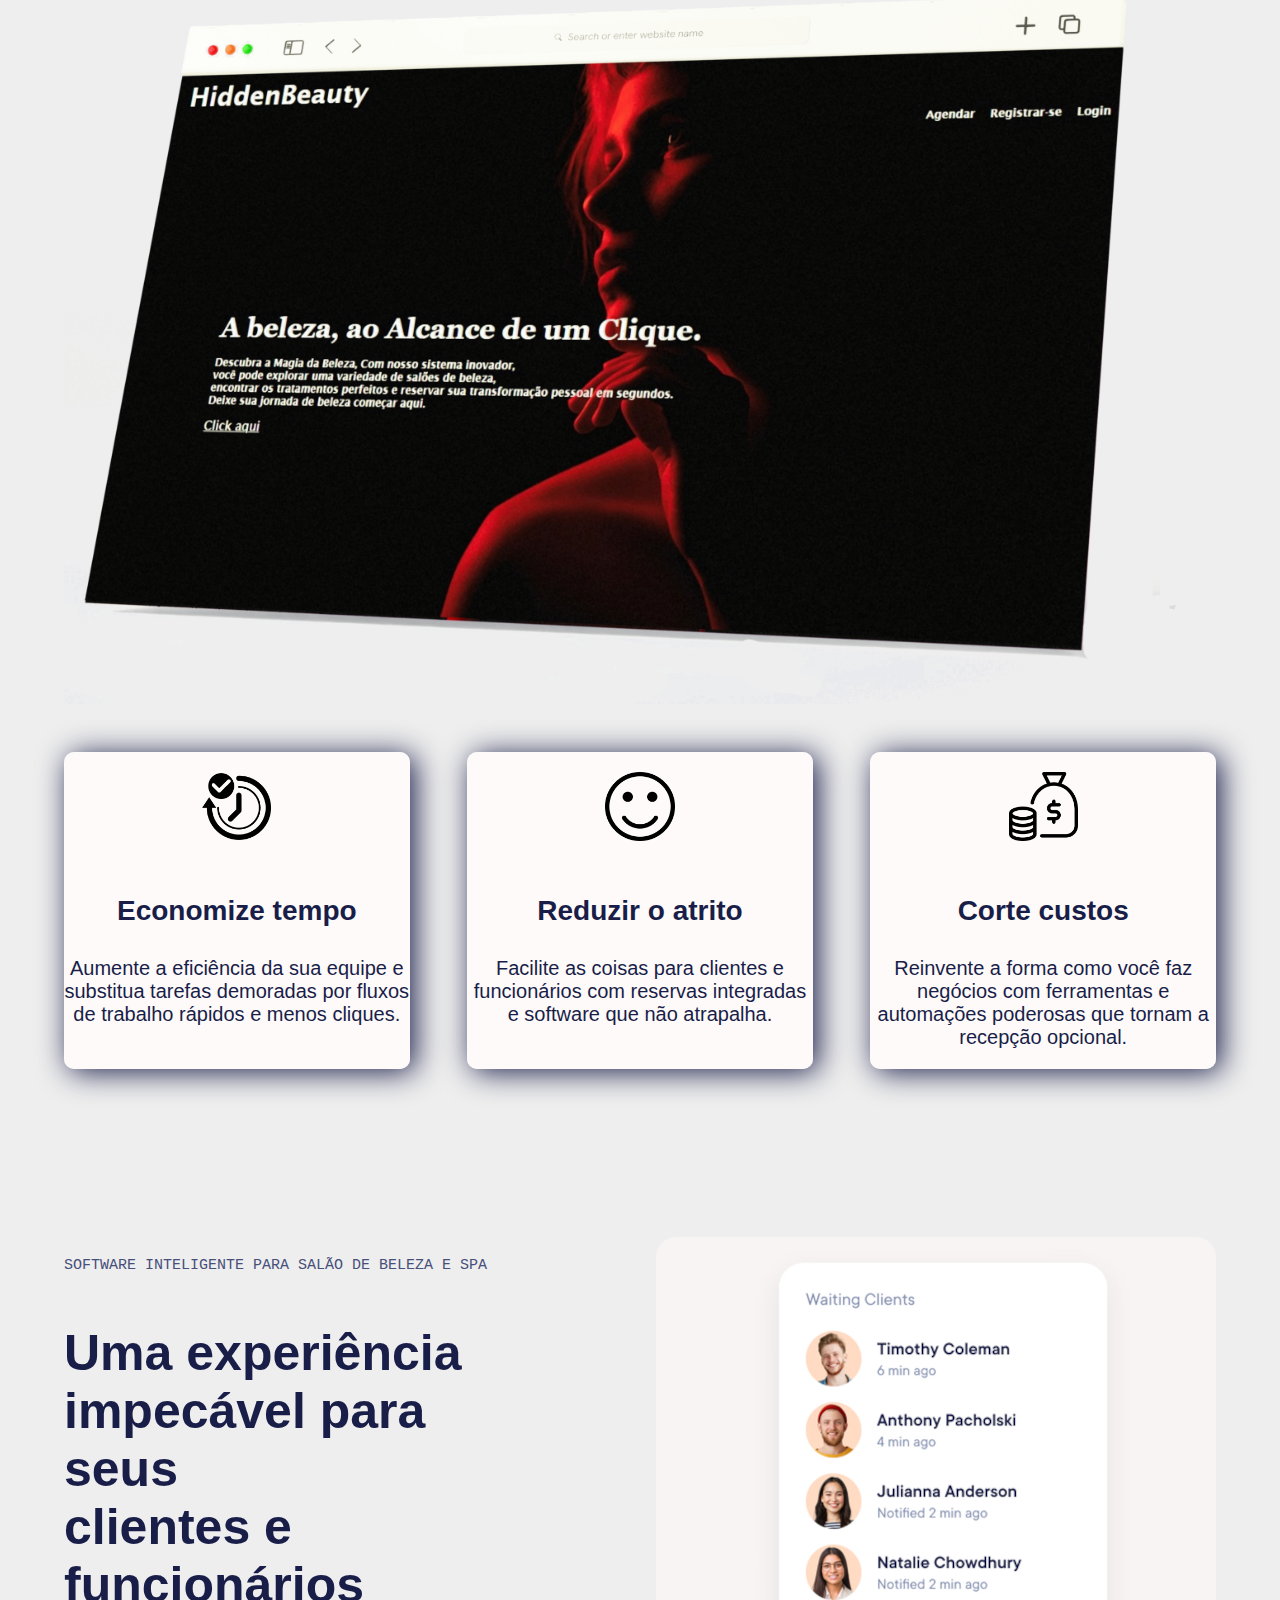
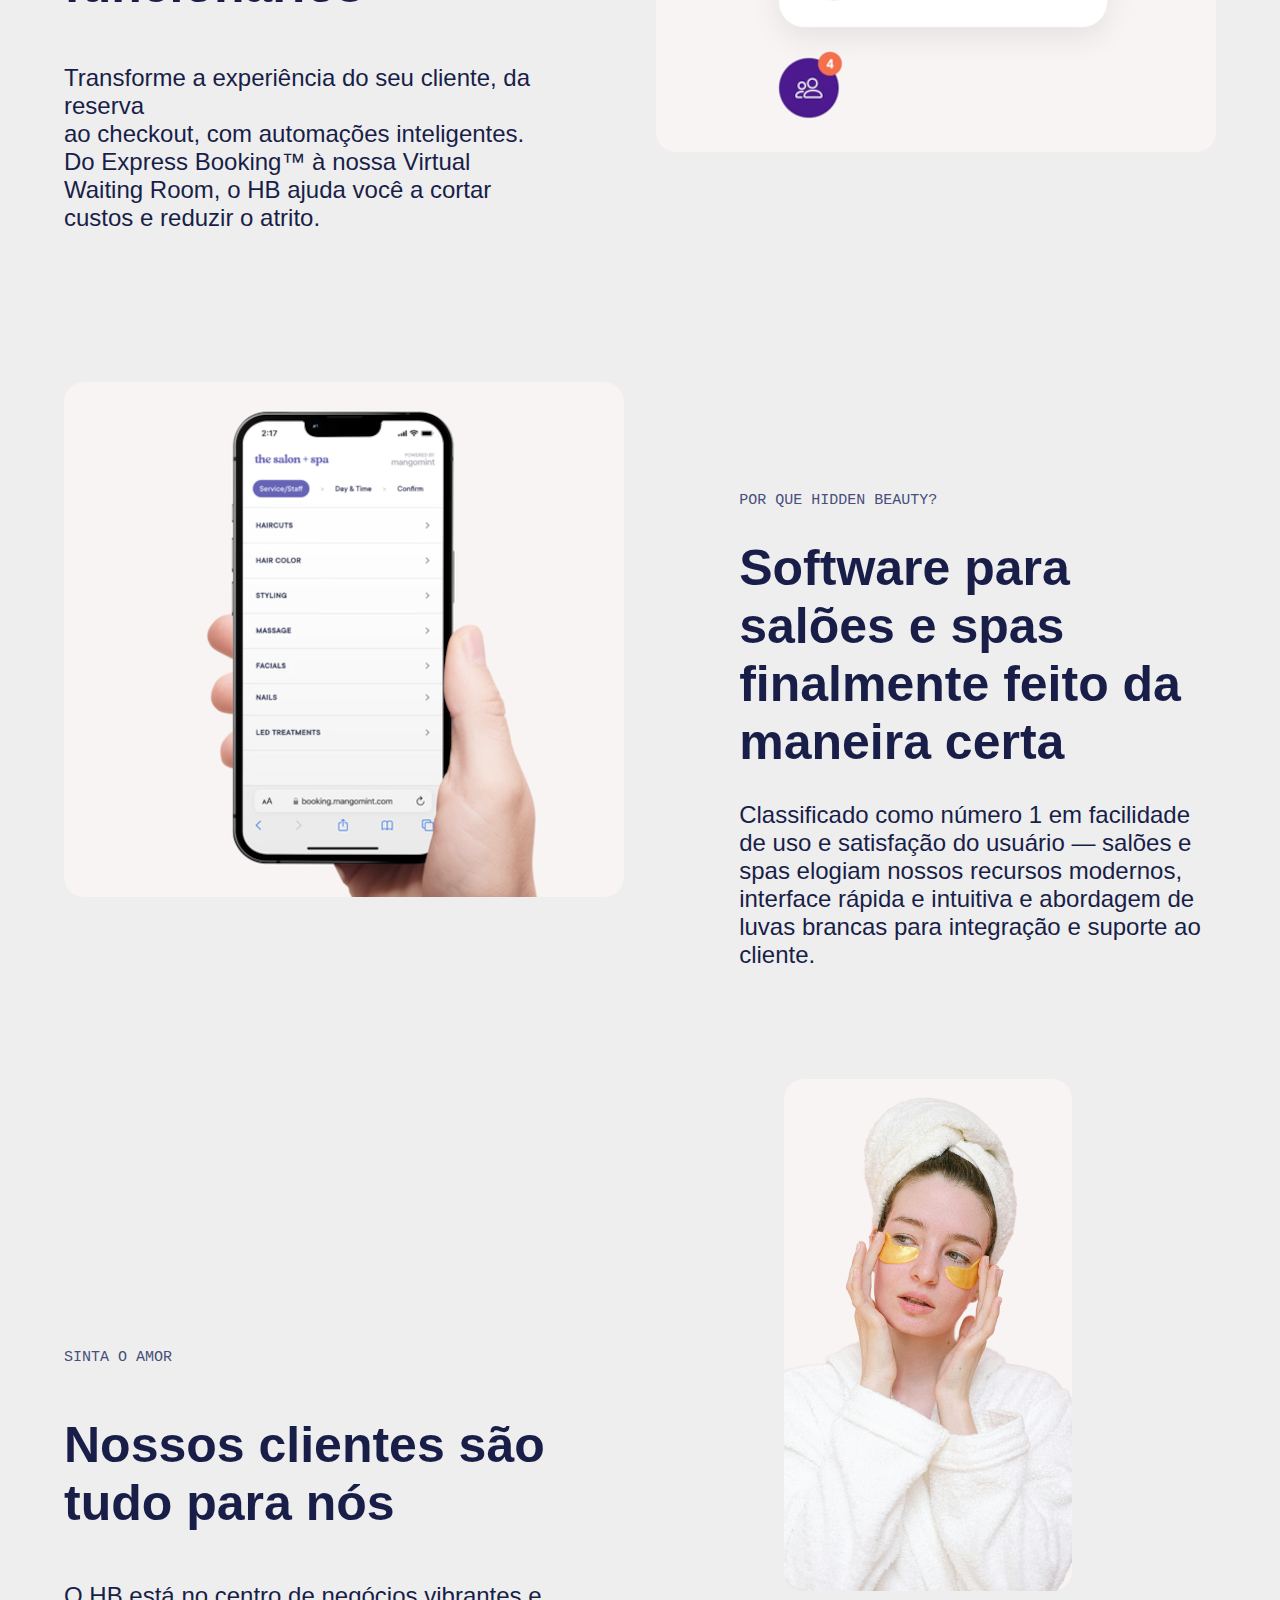
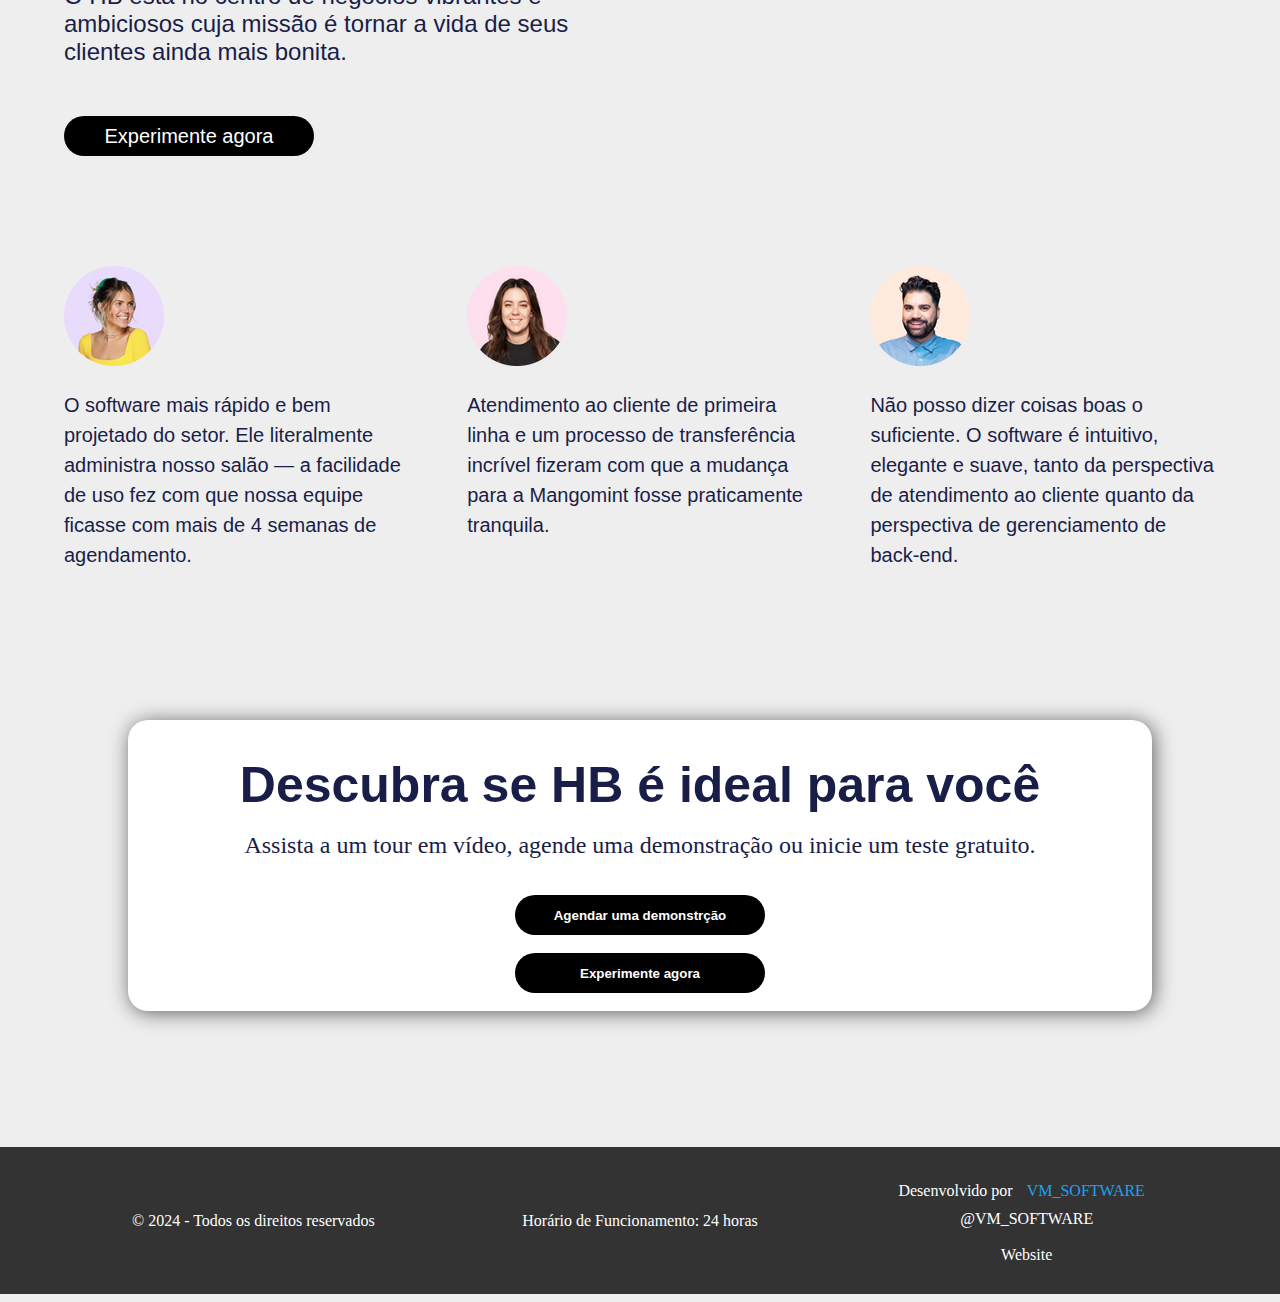
==== commit 20b71d2e: "finished" ====
--- a/index.html
+++ b/index.html
@@ -13,7 +13,7 @@
         <div id="ContentHeader">
             <a href="/index.html"><img id="ImgHeader" src="./assets/Logo.jpeg" alt="logo odf sistem"/></a>
             <nav>
-                <a>Diferencial</a>
+                <a href="./index.html">Diferencial</a>
                 <a href="#TimeMoney">Recursos</a>
                 <a>Preços</a>
                 <a onclick="Link()" id="TesteGratuito">Teste Gratuito</a>
@@ -153,7 +153,7 @@
                 vibrantes e ambiciosos cuja missão é 
                 tornar a vida de seus clientes ainda mais bonita.
             </p>
-            <button id="BtnAmor">Experimente agora</button>
+            <button onclick="Link()" id="BtnAmor">Experimente agora</button>
         </div>
         <div id="AImg">
             <img src="./assets/amor.png" alt="img" />
@@ -203,16 +203,26 @@
             </div>
         </div>
     </div>
-
-
-
-
-
-
-
-
-
-
+    <br/>
+    <br/>
+    <footer>
+        <div class="footer-container">
+          <div class="footer-section">
+            <p>&copy; 2024 - Todos os direitos reservados</p>
+          </div>
+          <div class="footer-section">
+            <p>Horário de Funcionamento: 24 horas</p>
+          </div>
+          <div class="footer-section">
+            <p>Desenvolvido por <a href="https://nimble-conkies-fa2423curso-de-nodejs.netlify.app/vm/">VM_SOFTWARE</a></p>
+            <div class="social-icons">
+              <a href="https://www.instagram.com/vm_software/" target="_blank">@VM_SOFTWARE</a><br/><br/>
+              <a href="https://nimble-conkies-fa2423curso-de-nodejs.netlify.app/vm/" target="_blank">Website</a>
+            </div>
+          </div>
+        </div>
+      </footer>
+      
     <script>
         let currentSlide = 0;
         const slides = document.querySelectorAll('.slide');
--- a/style.css
+++ b/style.css
@@ -3,6 +3,9 @@
     border: 0;
     padding: 0;
     box-sizing: border-box;
+}
+a {
+    text-decoration: none;
 }
 body{
     background-color:  #eeeeee;
@@ -225,14 +228,15 @@
   }
 
 #TimeMoney {
-    width: 100%;
+    width: 90%;
+    margin-left: 5%;
     margin-top: 150px;
     display: flex;
     flex-direction: row;
     justify-content: space-between;
 }
 .ElementTimeMoney{
-    background-color: #f8f4f3;
+    background-color: #fffbfad7;
     width: 30%;
     text-align: center;
     border-radius: 10px;
@@ -255,6 +259,11 @@
     font-family: sans-serif;
     color: #191E49;
     margin-bottom: 20px;  
+}
+@media(min-width: 1000px){
+    #TimeMoney {
+        margin-top: 350px;
+    }
 }
 @media(max-width: 800px){
     #TimeMoney {
@@ -271,7 +280,7 @@
 
 }
 #XP {
-    margin-top: 100px;
+    margin-top: 150px;
     width: 90%;
     margin-left: 5%;
     display: flex;
@@ -295,6 +304,9 @@
     font-size: 24px;
     font-family: sans-serif;
     color: #191E49;
+}
+#XPIMG {
+    margin-left: 10%;
 }
 #XPIMG img{ 
     border-radius: 20px;
@@ -309,22 +321,24 @@
         font-size: 50px;
     }#XPIMG {
         margin-top: 30px;
+        margin-left: 0%;
         width: 100%;
     }#XPIMG img {
         width: 100%;
     }
 }
 #TheBest {
+    margin-top: 150px;
+    width: 90%;
+    margin-left: 5%;
+    display: flex;
+    flex-direction: row;
+}
+#TheBest #Phone img {
+    border-radius: 20px;
+}
+#TBTXT{
     margin-top: 100px;
-    width: 90%;
-    margin-left: 5%;
-    display: flex;
-    flex-direction: row;
-}
-#TheBest #Phone img {
-    border-radius: 20px;
-}
-#TBTXT{
     margin-left: 10%;
 }#TBTXT #TBP1{
     margin-top: 10px;
@@ -362,6 +376,7 @@
     display: flex;
     flex-direction: row;
 }#ATXT {
+    margin-top: 250px;
     width: 50%;
 }#ATXT #AP1 {
     font-size: 15px;
@@ -441,7 +456,7 @@
 #Teste {
     border-radius: 20px;
     text-align: center;
-    margin-top: 50px;
+    margin-top: 150px;
     width: 80%;
     margin-left: 10%;
     background-color: white;
@@ -465,3 +480,170 @@
     opacity: 70%;
 }
 
+
+#PlanosI {
+    margin-top: 100px;
+    width: 90%;
+    margin-left: 5%;
+    display: flex;
+    flex-direction: column;
+}#PlanosI h2 {
+    margin-top: 20px;
+    margin-bottom: 20px;
+    color: #191E49;
+    font-size: 30px;
+    font-family: sans-serif;
+}#PlanosI p {
+    color: #474F7B;
+    margin-bottom: 10px;
+    font-size: 20px;
+    font-family: monospace;
+}
+#Individual {
+    width: 100%;
+    display: flex;
+    flex-direction: row;
+    text-align: center;
+}
+#Individual .Ind {
+    width: 40%;
+    margin-left: 5%;
+    margin-right: 5%;
+    border-radius: 20px;
+    background-color:#d1cccc;
+    box-shadow: 2px 2px 15px black;
+}
+@media(max-width: 800px){
+    #Individual {
+        margin-top: 100px;;
+        width: 100%;
+        display: flex;
+        flex-direction: column;
+    }
+    #Individual .Ind {
+        text-align: center;
+        width: 100%;
+        margin-top: 50px;
+    }
+}
+
+#Personalizados {
+    margin-top: 100px;;
+    width: 90%;
+    margin-left: 5%;
+    display: flex;
+    flex-direction: row;
+    justify-content: space-between;
+}
+#Personalizados div {
+    text-align: center;
+    width: 40%;
+    margin-left: 5%;
+    margin-right: 5%;
+    border-radius: 20px;
+    background-color:#d1cccc;
+    box-shadow: 2px 2px 15px black;
+}
+@media(max-width: 800px){
+    #Personalizados {
+        margin-top: 100px;;
+        width: 100%;
+        display: flex;
+        flex-direction: column;
+    }
+    #Personalizados div {
+        text-align: center;
+        width: 90%;
+        margin-left: 5%;
+        margin-top: 50px;
+    }
+}
+#Personalizados h2 {
+    font-size: 30px;
+    font-family: sans-serif;
+    margin-top: 20px;
+    margin-bottom: 20px;
+    color: #191E49;
+}
+#Personalizados p {
+    font-size: 20px;
+    margin-bottom: 10px;
+    font-family: monospace;
+    color: #474F7B;
+}
+.BTNA {
+    width: 200px;
+    height: 30px;
+    background-color: black;
+    color: white;
+    font-weight: 600;
+    font-family: monospace;
+    border-radius: 20px;
+    cursor: pointer;
+}
+.BTNA:hover{
+    opacity: 70%;
+}
+
+* {
+    margin: 0;
+    padding: 0;
+    box-sizing: border-box;
+  }
+  
+  footer {
+    background-color: #333;
+    color: #fff;
+    padding: 20px 0;
+    text-align: center;
+  }
+  
+  .footer-container {
+    display: flex;
+    flex-wrap: wrap;
+    justify-content: space-around;
+    align-items: center;
+    max-width: 1200px;
+    margin: 0 auto;
+    padding: 0 20px;
+  }
+  
+  .footer-section {
+    flex: 1 1 300px; /* Responsivo: define uma largura mínima e flexível */
+    margin: 10px 0;
+  }
+  
+  .footer-section p {
+    margin: 5px 0;
+  }
+  
+  .footer-section a {
+    color: #1da1f2;
+    text-decoration: none;
+    margin: 0 10px;
+  }
+  
+  .footer-section a:hover {
+    text-decoration: underline;
+  }
+  
+  .social-icons {
+    margin-top: 10px;
+  }
+  
+  .social-icons a {
+    display: inline-block;
+    margin: 0 10px;
+    color: #fff;
+  }
+  
+  @media (max-width: 768px) {
+    .footer-container {
+      flex-direction: column;
+    }
+  
+    .footer-section {
+      margin: 20px 0;
+    }
+  }
+  